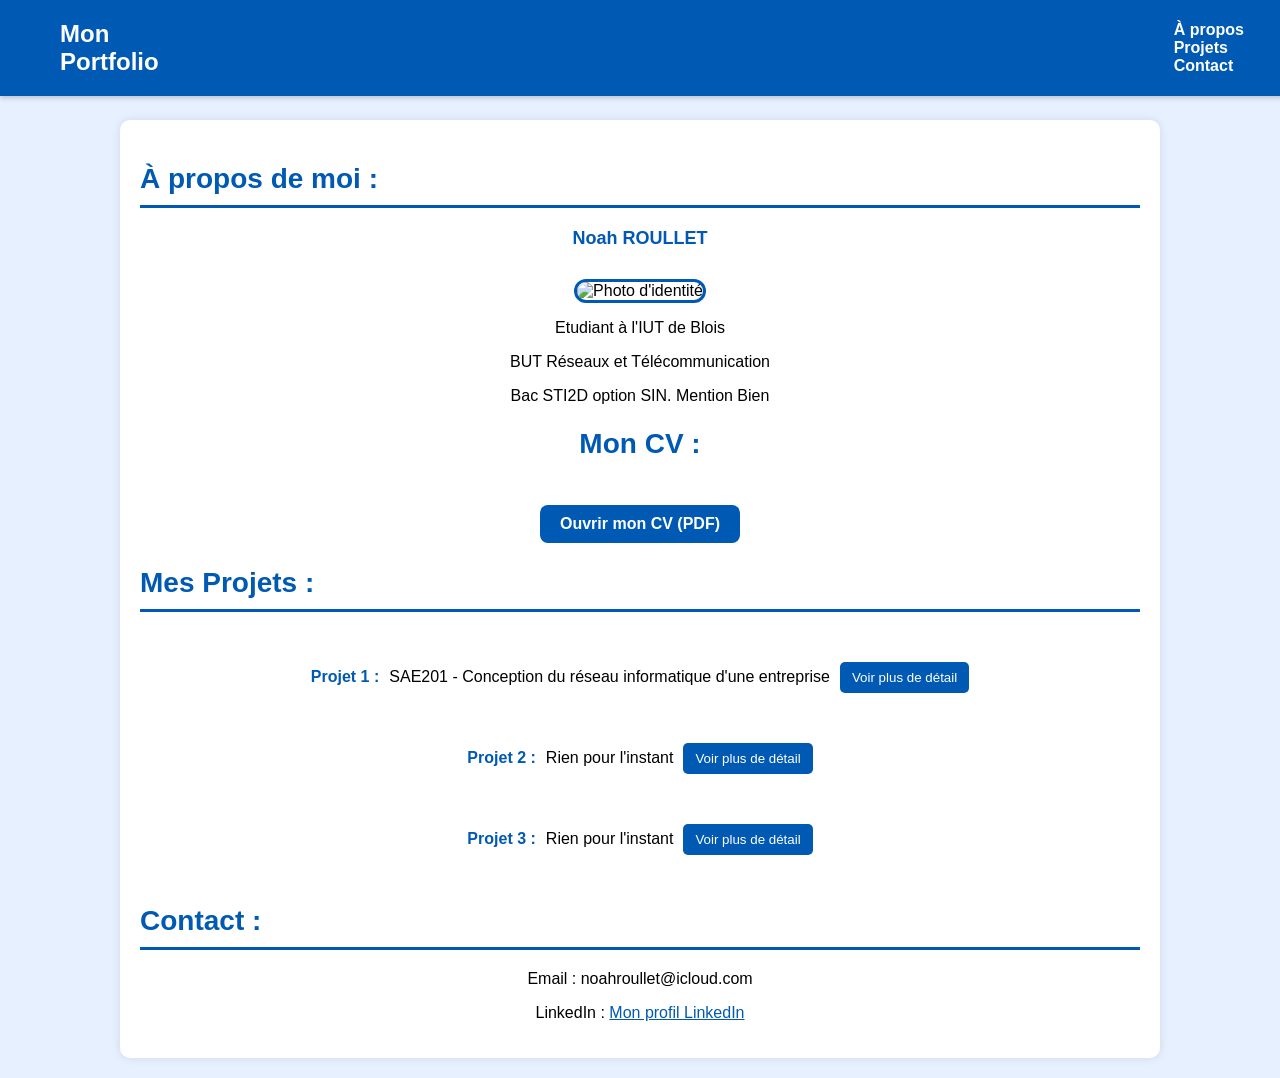
==== index.html @ a57f8b8e "Add files via upload" ====
<!DOCTYPE html>
<html lang="fr">
<head>
    <meta charset="UTF-8">
    <meta name="viewport" content="width=device-width, initial-scale=1.0">
    <title>Noah ROULLET - Portfolio</title>
    <style>
        body {
            font-family: Arial, sans-serif;
            margin: 0;
            padding: 0;
            background-color: #e6f0ff;
        }
        header {
            background-color: #0059b3;
            color: white;
            padding: 20px 40px;
            display: flex;
            align-items: center;
            position: fixed;
            top: 0;
            left: 0;
            width: 100%;
            box-shadow: 0 2px 5px rgba(0,0,0,0.2);
        }
        header h1 {
            margin: 0;
            font-size: 24px;
            padding-left: 20px;
            padding-right: 1000px;
        }
        nav a {
            color: white;
            margin: 0 15px;
            text-decoration: none;
            font-weight: bold;
        }
        nav a:hover {
            text-decoration: underline;
        }
        .container {
            max-width: 1000px;
            margin: 120px auto 20px auto;
            background-color: white;
            padding: 20px;
            box-shadow: 0 0 10px rgba(0,0,0,0.1);
            border-radius: 10px;
        }
        h2#b {
            color: #0059b3;
            font-size: 28px;
            border-bottom: 3px solid #0059b3;
            padding-bottom: 10px;
            margin-bottom: 20px;
        }
        h2#nb{
            color: #0059b3;
            font-size: 28px;
            padding-bottom: 10px;
            margin-bottom: 20px;
        }

        h3{
            color: #0059b3;
            font-size: 18px;
            padding-bottom: 10px;
            margin-bottom: 20px;
        }
        a {
            color: #0059b3;
        }
        section {
            text-align: center;
        }
        #photo-idd {
            width: 120px;
            border: 3px solid #0059b3;
            border-radius: 20px;
        }

        #photo-reseau {
            width: 1200px;
            border: 3px solid #0059b3;
            border-radius: 20px;
        }
        #photo-sous-int  {
            display: block;
            width: 300px;
            border: 3px solid #0059b3;
            border-radius: 20px;
            margin-left: auto;
            margin-right: auto;

        }
        
        hr{
          color: #0059b3;
        }
        .download-button {
            display: inline-block;
            padding: 10px 20px;
            background-color: #0059b3;
            color: white;
            text-decoration: none;
            border-radius: 8px;
            font-weight: bold;
            transition: background-color 0.3s;
            margin-top: 15px;
        }
        .download-button:hover {
            background-color: #003d80;
        }
        ul {
            list-style-position: inside;
            padding-left: 0;
            text-align: center;
        }
        ul li {
            margin: 50px;
            display: flex;
            align-items: center;
            justify-content: center;
            gap: 10px;
        }

        ol.modal-list {
            list-style-position: inside;
            text-align: left;
            margin: 0;
            padding-left: 0;
        }

        ol.modal-list li {
            margin: 50px;
            display: block;
            text-align: left;
        }
    
        .projet-titre {
            font-weight: bold;
            color: #0059b3;
        }
        .detail-button {
            background-color: #0059b3;
            color: white;
            border: none;
            padding: 8px 12px;
            border-radius: 5px;
            cursor: pointer;
            transition: background-color 0.3s;
        }
        .detail-button:hover {
            background-color: #003d80;
        }
        .modal {
            display: none;
            position: fixed;
            z-index: 999;
            left: 0;
            top: 0;
            width: 100%;
            height: 100%;
            overflow: auto;
            background-color: rgba(0,0,0,0.4);
        }
        .modal-content {
            background-color: white;
            margin: 15% auto;
            padding: 20px;
            border: 1px solid #888;
            width: 80%;
            border-radius: 10px;
        }
        .close {
            color: #aaa;
            float: right;
            font-size: 28px;
            font-weight: bold;
            cursor: pointer;
        }
        .close:hover {
            color: black;
        }

        strong {
            color: #0059b3;
            text-decoration: underline;
        }

        table td,th{
            border : solid;
            border-width: 3px;
            border-color: #0059b3;
        }

        table{
            border-collapse : collapse;
            margin-left: auto;
            margin-right: auto;
        }

    </style>
</head>
<body>

    <header>
        <h1>Mon Portfolio</h1>
        <nav>
            <a href="#apropos">À propos</a>
            <a href="#projets">Projets</a>
            <a href="#contact">Contact</a>
        </nav>
    </header>

    <div class="container">
        <h2 id="b">À propos de moi :</h2>
        <section id="apropos">
            <h3>Noah ROULLET</h3>
            <img src="images/photo-idd.png" alt="Photo d'identité" id="photo-idd">
            <p>Etudiant à l'IUT de Blois</p>
            <p>BUT Réseaux et Télécommunication</p>
            <p>Bac STI2D option SIN. Mention Bien</p>
            <h2 id="nb">Mon CV :</h2>
            <a class="download-button" href="images/CV-ROULLET-Noah.pdf" target="_blank">Ouvrir mon CV (PDF)</a>
        </section>

        <h2 id="b">Mes Projets :</h2>
        <section id="projets">
            <ul id="projets-list">
                <li><span class="projet-titre">Projet 1 :</span> SAE201 - Conception du réseau informatique d'une entreprise <button class="detail-button" onclick="openModal('modal1')">Voir plus de détail</button></li>
                <li><span class="projet-titre">Projet 2 :</span> Rien pour l'instant <button class="detail-button" onclick="openModal('modal2')">Voir plus de détail</button></li>
                <li><span class="projet-titre">Projet 3 :</span> Rien pour l'instant <button class="detail-button" onclick="openModal('modal3')">Voir plus de détail</button></li>
            </ul>
        </section>

        <h2 id="b">Contact :</h2>
        <section id="contact">
            <p>Email : noahroullet@icloud.com</p>
            <p>LinkedIn : <a href="https://www.linkedin.com/in/noah-roullet" target="_blank">Mon profil LinkedIn</a></p>
        </section>
    </div>

    <div id="modal1" class="modal">
        <div class="modal-content">
            <span class="close" onclick="closeModal('modal1')">&times;</span>
            <h2 id="b">SAE201 - Conception du réseau informatique d'une entreprise</h1>

  <h2 id="nb">Contexte et objectifs du projet</h2>
  <p>Dans le cadre de mon BUT Réseaux & Télécommunications (semestre 2), j'ai conçu, déployé et sécurisé le réseau informatique complet d'une entreprise fictive. Ce projet m'a permis de mobiliser l'ensemble des compétences acquises en architecture réseau, configuration des services, sécurité, routage et interconnexion avec un fournisseur d'accès à Internet (FAI).</p>

  <h2 id="nb">Architecture du réseau</h2>
  <p>Le réseau se compose de trois grandes parties : l'entreprise, le FAI et l'extérieur (Internet).</p>
  <ol class="modal-list">
    <li><strong>Entreprise :</strong> Salle ADMIN (serveurs DNS, DHCP, TFTP, Intranet, PC Admin), Salle VLAN (VLAN 10, 20, 30), Salle VLSM (/29), Salle de réunion Wi-Fi (client DHCP), DMZ (serveurs Web et DNS), Switches en redondance (spanning-tree).</li>
    <li><strong>FAI :</strong> Serveurs DNS, Web et client test.</li>
    <li><strong>Internet :</strong> Serveur DNS racine externe (.fr).</li>
  </ol>
  <h2 id="nb">Schéma du réseau global</h2>
  <img src="images/reseau.png" alt="photo du réseau de la SAE201" id="photo-reseau">

  <h2 id="nb">Principales étapes de conception et configuration</h2>
  <h3>Adressage et interconnexion</h3>
  <p>Découpage IP (privé et public), configuration des routes statiques sur chaque routeur pour interconnecter tous les réseaux.</p>

  <h3>Routage inter-VLAN</h3>
  <p>Sous-interfaces, trunks sur switches, spanning-tree avec priorité pour définir le switch ROOT.</p>
  <img src="images/sous-interface.png" alt="photo d'illustration de sous interfaces" id="photo-sous-int">

  <h3>Services réseau</h3>
  <ol class="modal-list">
    <li><strong>DHCP :</strong> donne une configuration IP à certain client.</li>
    <li><strong>HTTP :</strong> accéder au serveur Web de l'entreprise ou de l'entreprise.</li>
    <li><strong>DNS :</strong> faire une résolution de nom pour accéder au page du serveur web.</li>
    <li><strong>SSH :</strong> administre à distance les équipements d'interconnexion de façon sécurisé.</li>
    <li><strong>TFTP:</strong> sauvegarde la configuration courante des switches et routeur de l'entreprise.</li>
  </ol>
<h2 id="nb">Apprentissages Critiques et Compétences développées</h2>
<table>
  <tr>
    <th>Apprentissage Critique</th>
    <th>Description</th>
    <th>Compétences développées</th>
  </tr>
  <tr>
    <td>AC11.02</td>
    <td>Comprendre l’architecture et les fondements des systèmes numériques, les principes du codage de l’information, des communications et de l’Internet</td>
    <td>J’ai appris à concevoir un réseau et à comprendre comment les équipements communiquent entre eux.</td>
  </tr>
  <tr>
    <td>AC11.03</td>
    <td>Configurer les fonctions de base du réseau local</td>
    <td>Configuration des VLANs, routage inter-VLAN, DHCP, DNS, NAT, TFTP, ACL</td>
  </tr>
  <tr>
    <td>AC11.04</td>
    <td>Maîtriser les rôles et les principes fondamentaux des systèmes d’exploitation afin d’interagir avec ceux-ci pour la configuration et l’administration des réseaux et services fournis</td>
    <td>Installation et configuration des serveurs DNS, DHCP, TFTP, Web, SSH</td>
  </tr>
  <tr>
    <td>AC11.05</td>
    <td>Identifier les dysfonctionnements du réseau local et les signaler</td>
    <td>Tests de connectivité (ping, traceroute), supervision, débogage des services</td>
  </tr>
  <tr>
    <td>AC11.06</td>
    <td>Installer un poste client, expliquer la procédure mise en place</td>
    <td>Installation d'un poste client et rédaction des étapes nécessaires pour le connecter au réseau et configurer les services.</td>
  </tr>
</table>

  <h2 id="nb">Bilan du projet</h2>
  <p>Ce projet m'a permis de réaliser une maquette réseau complète et fonctionnelle, 
    intégrant les services internes, les accès sécurisés et les interconnexions avec Internet. 
    J'ai ainsi pu mettre en œuvre l'ensemble des savoirs acquis durant mes premiers semestres du BUT Réseaux et Télécommunications.
  </p>
        </div>
    </div>

    <div id="modal2" class="modal">
        <div class="modal-content">
            <span class="close" onclick="closeModal('modal2')">&times;</span>
            <h3>Projet 2 : Rien pour l'instant</h3>
            <p>Je n'ai pas de deuxième projet à présenter pour le moment. Merci de votre compréhension.</p>
        </div>
    </div>

    <div id="modal3" class="modal">
        <div class="modal-content">
            <span class="close" onclick="closeModal('modal3')">&times;</span>
            <h3>Projet 3 : Rien pour l'instant</h3>
            <p>Je n'ai pas de troisième projet à présenter pour le moment. Merci de votre compréhension.</p>
        </div>
    </div>

    <script>
        function openModal(id) {
            document.getElementById(id).style.display = 'block';
        }
        function closeModal(id) {
            document.getElementById(id).style.display = 'none';
        }
        window.onclick = function(event) {
            if (event.target.classList.contains('modal')) {
                event.target.style.display = 'none';
            }
        }
    </script>

</body>
</html>
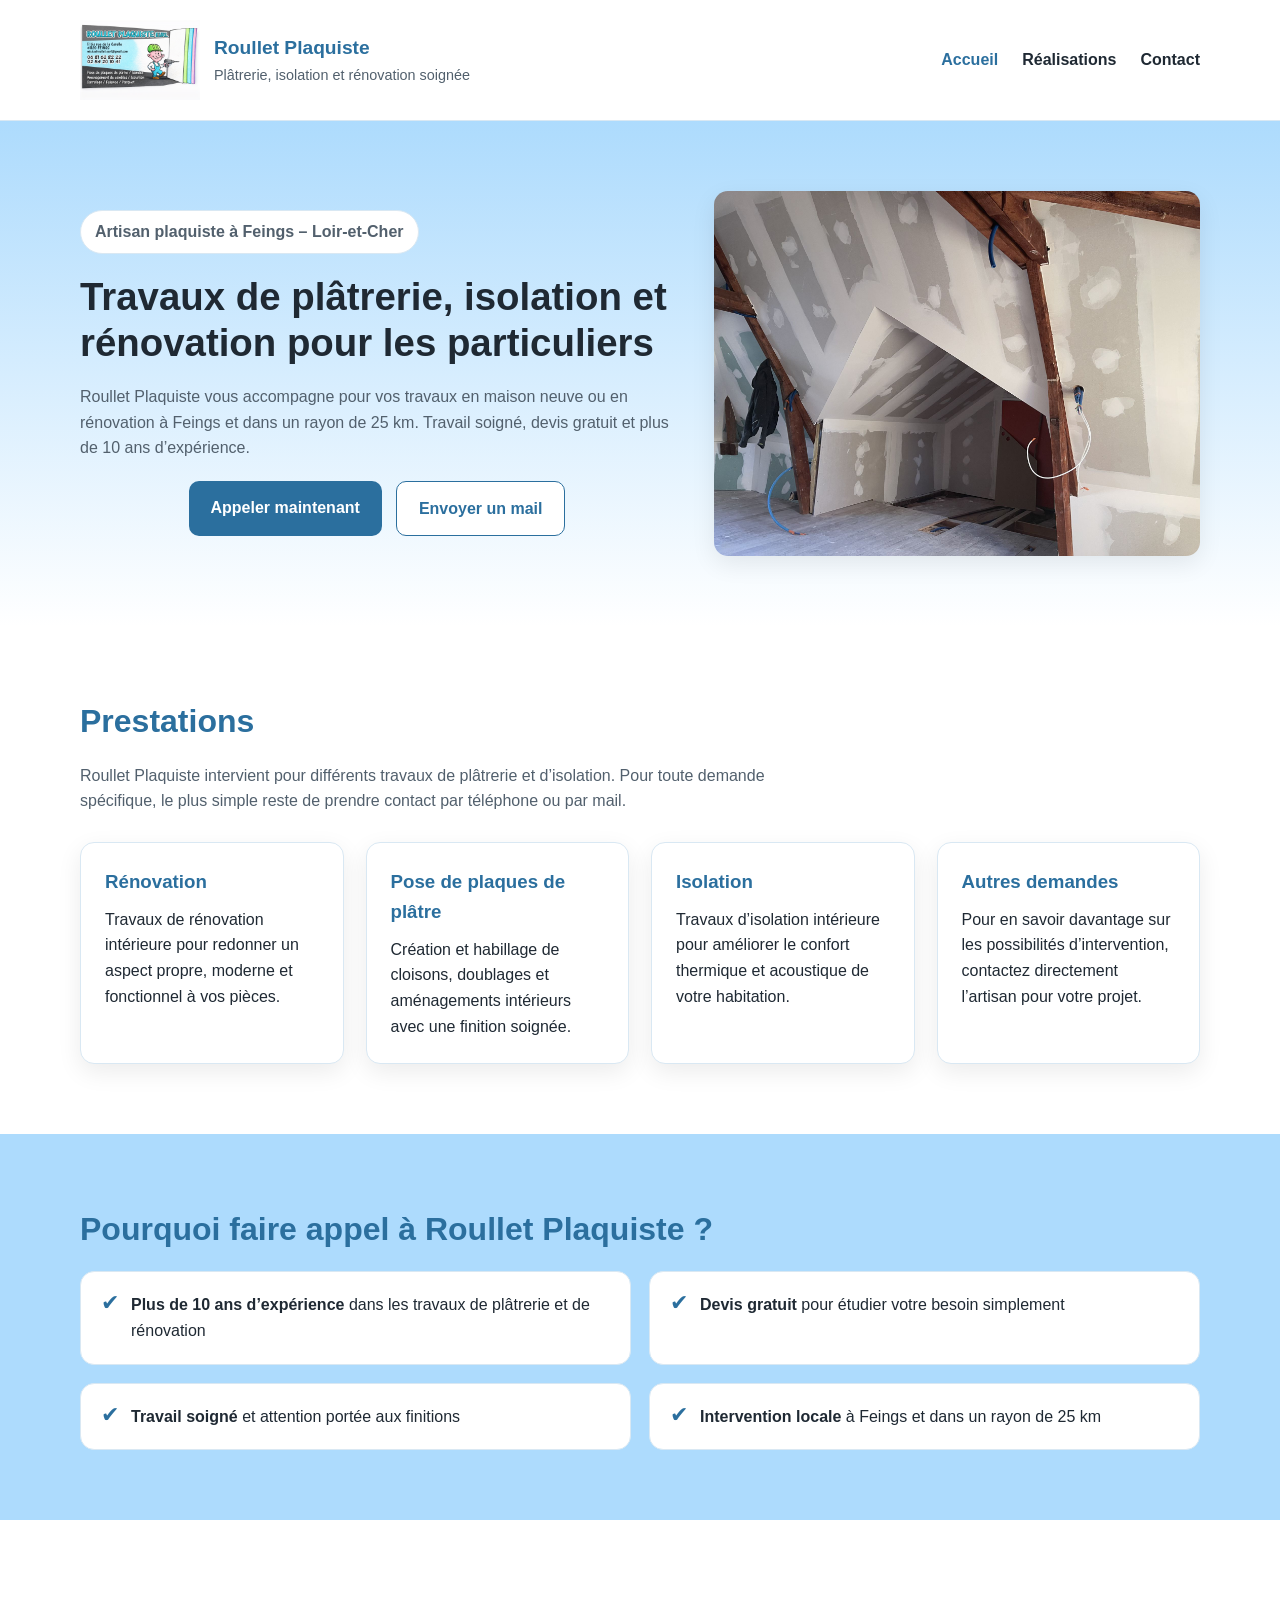
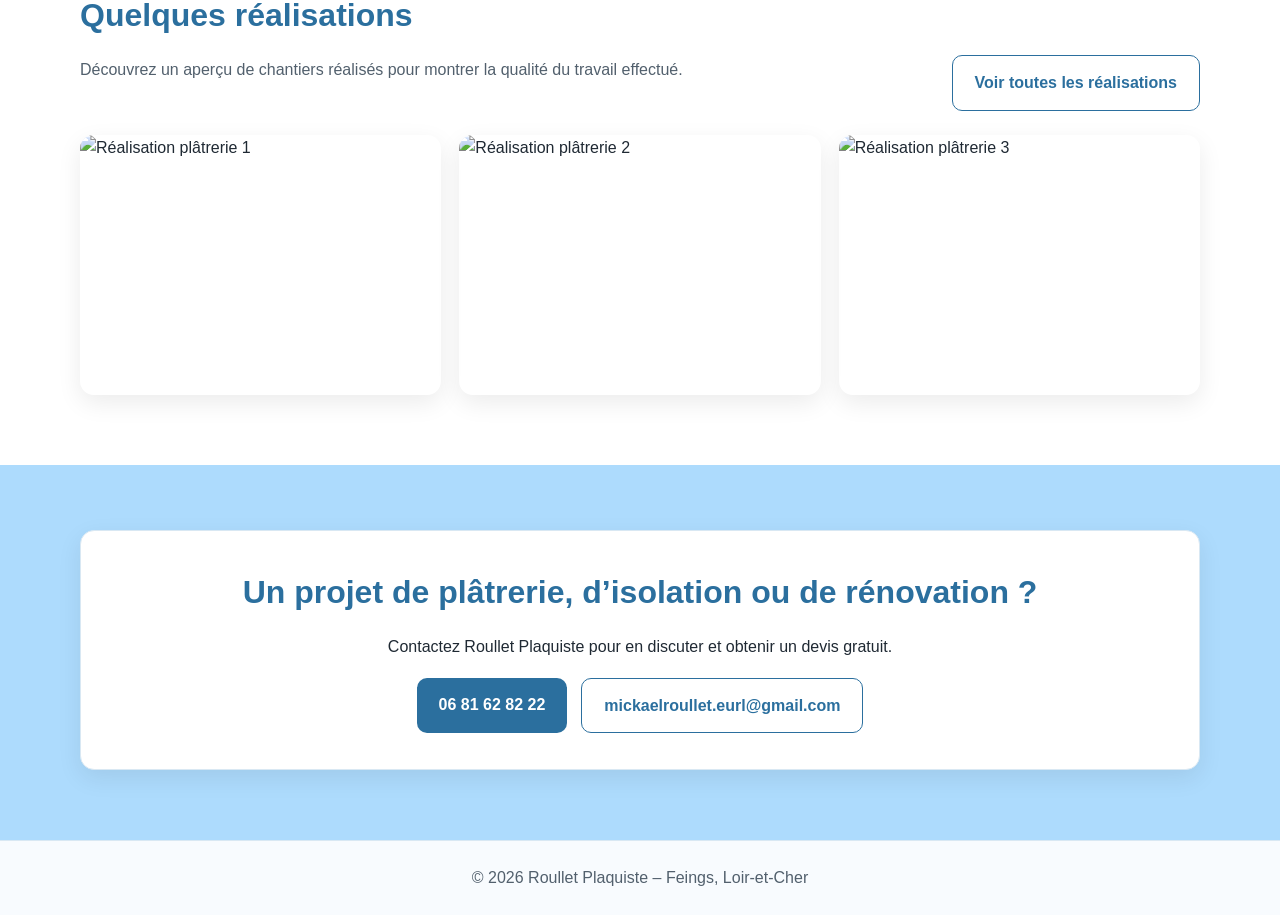
==== commit 1de4eb56: "Add files via upload" ====
--- a/index.html
+++ b/index.html
@@ -1,350 +1,151 @@
 <!DOCTYPE html>
 <html lang="fr">
 <head>
-    <meta charset="UTF-8">
-    <meta name="viewport" content="width=device-width, initial-scale=1.0">
-    <title>Noah ROULLET - Portfolio</title>
-    <style>
-        body {
-            font-family: Arial, sans-serif;
-            margin: 0;
-            padding: 0;
-            background-color: #e6f0ff;
-        }
-        header {
-            background-color: #0059b3;
-            color: white;
-            padding: 20px 40px;
-            display: flex;
-            align-items: center;
-            position: fixed;
-            top: 0;
-            left: 0;
-            width: 100%;
-            box-shadow: 0 2px 5px rgba(0,0,0,0.2);
-        }
-        header h1 {
-            margin: 0;
-            font-size: 24px;
-            padding-left: 20px;
-            padding-right: 1000px;
-        }
-        nav a {
-            color: white;
-            margin: 0 15px;
-            text-decoration: none;
-            font-weight: bold;
-        }
-        nav a:hover {
-            text-decoration: underline;
-        }
-        .container {
-            max-width: 1000px;
-            margin: 120px auto 20px auto;
-            background-color: white;
-            padding: 20px;
-            box-shadow: 0 0 10px rgba(0,0,0,0.1);
-            border-radius: 10px;
-        }
-        h2#b {
-            color: #0059b3;
-            font-size: 28px;
-            border-bottom: 3px solid #0059b3;
-            padding-bottom: 10px;
-            margin-bottom: 20px;
-        }
-        h2#nb{
-            color: #0059b3;
-            font-size: 28px;
-            padding-bottom: 10px;
-            margin-bottom: 20px;
-        }
-
-        h3{
-            color: #0059b3;
-            font-size: 18px;
-            padding-bottom: 10px;
-            margin-bottom: 20px;
-        }
-        a {
-            color: #0059b3;
-        }
-        section {
-            text-align: center;
-        }
-        #photo-idd {
-            width: 120px;
-            border: 3px solid #0059b3;
-            border-radius: 20px;
-        }
-
-        #photo-reseau {
-            width: 1200px;
-            border: 3px solid #0059b3;
-            border-radius: 20px;
-        }
-        #photo-sous-int  {
-            display: block;
-            width: 300px;
-            border: 3px solid #0059b3;
-            border-radius: 20px;
-            margin-left: auto;
-            margin-right: auto;
-
-        }
-        
-        hr{
-          color: #0059b3;
-        }
-        .download-button {
-            display: inline-block;
-            padding: 10px 20px;
-            background-color: #0059b3;
-            color: white;
-            text-decoration: none;
-            border-radius: 8px;
-            font-weight: bold;
-            transition: background-color 0.3s;
-            margin-top: 15px;
-        }
-        .download-button:hover {
-            background-color: #003d80;
-        }
-        ul {
-            list-style-position: inside;
-            padding-left: 0;
-            text-align: center;
-        }
-        ul li {
-            margin: 50px;
-            display: flex;
-            align-items: center;
-            justify-content: center;
-            gap: 10px;
-        }
-
-        ol.modal-list {
-            list-style-position: inside;
-            text-align: left;
-            margin: 0;
-            padding-left: 0;
-        }
-
-        ol.modal-list li {
-            margin: 50px;
-            display: block;
-            text-align: left;
-        }
-    
-        .projet-titre {
-            font-weight: bold;
-            color: #0059b3;
-        }
-        .detail-button {
-            background-color: #0059b3;
-            color: white;
-            border: none;
-            padding: 8px 12px;
-            border-radius: 5px;
-            cursor: pointer;
-            transition: background-color 0.3s;
-        }
-        .detail-button:hover {
-            background-color: #003d80;
-        }
-        .modal {
-            display: none;
-            position: fixed;
-            z-index: 999;
-            left: 0;
-            top: 0;
-            width: 100%;
-            height: 100%;
-            overflow: auto;
-            background-color: rgba(0,0,0,0.4);
-        }
-        .modal-content {
-            background-color: white;
-            margin: 15% auto;
-            padding: 20px;
-            border: 1px solid #888;
-            width: 80%;
-            border-radius: 10px;
-        }
-        .close {
-            color: #aaa;
-            float: right;
-            font-size: 28px;
-            font-weight: bold;
-            cursor: pointer;
-        }
-        .close:hover {
-            color: black;
-        }
-
-        strong {
-            color: #0059b3;
-            text-decoration: underline;
-        }
-
-        table td,th{
-            border : solid;
-            border-width: 3px;
-            border-color: #0059b3;
-        }
-
-        table{
-            border-collapse : collapse;
-            margin-left: auto;
-            margin-right: auto;
-        }
-
-    </style>
+  <meta charset="UTF-8">
+  <meta name="viewport" content="width=device-width, initial-scale=1.0">
+  <title>Roullet Plaquiste | Plaquiste à Feings dans le Loir-et-Cher</title>
+  <meta name="description" content="Roullet Plaquiste, artisan plaquiste à Feings dans le Loir-et-Cher. Rénovation, pose de plaques de plâtre, isolation. Devis gratuit, plus de 10 ans d'expérience.">
+  <meta name="keywords" content="plaquiste Feings, plaquiste Loir-et-Cher, plâtrerie Feings, isolation Loir-et-Cher, rénovation Feings">
+  <link rel="stylesheet" href="style.css">
 </head>
 <body>
+  <header class="site-header">
+    <div class="container header-content">
+      <a href="index.html" class="brand">
+        <img src="assets/logo.png" alt="Logo Roullet Plaquiste" class="logo">
+        <div>
+          <span class="brand-name">Roullet Plaquiste</span>
+          <span class="brand-tagline">Plâtrerie, isolation et rénovation soignée</span>
+        </div>
+      </a>
 
-    <header>
-        <h1>Mon Portfolio</h1>
-        <nav>
-            <a href="#apropos">À propos</a>
-            <a href="#projets">Projets</a>
-            <a href="#contact">Contact</a>
-        </nav>
-    </header>
+      <button class="menu-toggle" id="menu-toggle" aria-label="Ouvrir le menu">☰</button>
 
-    <div class="container">
-        <h2 id="b">À propos de moi :</h2>
-        <section id="apropos">
-            <h3>Noah ROULLET</h3>
-            <img src="images/photo-idd.png" alt="Photo d'identité" id="photo-idd">
-            <p>Etudiant à l'IUT de Blois</p>
-            <p>BUT Réseaux et Télécommunication</p>
-            <p>Bac STI2D option SIN. Mention Bien</p>
-            <h2 id="nb">Mon CV :</h2>
-            <a class="download-button" href="images/CV-ROULLET-Noah.pdf" target="_blank">Ouvrir mon CV (PDF)</a>
-        </section>
+      <nav class="main-nav" id="main-nav">
+        <a href="index.html" class="active">Accueil</a>
+        <a href="realisations.html">Réalisations</a>
+        <a href="contact.html">Contact</a>
+      </nav>
+    </div>
+  </header>
 
-        <h2 id="b">Mes Projets :</h2>
-        <section id="projets">
-            <ul id="projets-list">
-                <li><span class="projet-titre">Projet 1 :</span> SAE201 - Conception du réseau informatique d'une entreprise <button class="detail-button" onclick="openModal('modal1')">Voir plus de détail</button></li>
-                <li><span class="projet-titre">Projet 2 :</span> Rien pour l'instant <button class="detail-button" onclick="openModal('modal2')">Voir plus de détail</button></li>
-                <li><span class="projet-titre">Projet 3 :</span> Rien pour l'instant <button class="detail-button" onclick="openModal('modal3')">Voir plus de détail</button></li>
-            </ul>
-        </section>
+  <main>
+    <section class="hero">
+      <div class="container hero-content">
+        <div class="hero-text">
+          <p class="hero-location">Artisan plaquiste à Feings – Loir-et-Cher</p>
+          <h1>Travaux de plâtrerie, isolation et rénovation pour les particuliers</h1>
+          <p>
+            Roullet Plaquiste vous accompagne pour vos travaux en maison neuve ou en rénovation
+            à Feings et dans un rayon de 25 km. Travail soigné, devis gratuit et plus de 10 ans d’expérience.
+          </p>
+          <div class="hero-buttons">
+            <a class="btn btn-primary" href="contact.html">Appeler maintenant</a>
+            <a class="btn btn-secondary" href="contact.html">Envoyer un mail</a>
+          </div>
+        </div>
 
-        <h2 id="b">Contact :</h2>
-        <section id="contact">
-            <p>Email : noahroullet@icloud.com</p>
-            <p>LinkedIn : <a href="https://www.linkedin.com/in/noah-roullet" target="_blank">Mon profil LinkedIn</a></p>
-        </section>
+        <div class="hero-image">
+          <img src="assets/hero.jpg" alt="Chantier de plâtrerie réalisé par Roullet Plaquiste">
+        </div>
+      </div>
+    </section>
+
+    <section class="section">
+      <div class="container">
+        <h2>Prestations</h2>
+        <p class="section-intro">
+          Roullet Plaquiste intervient pour différents travaux de plâtrerie et d’isolation.
+          Pour toute demande spécifique, le plus simple reste de prendre contact par téléphone ou par mail.
+        </p>
+
+        <div class="cards">
+          <article class="card">
+            <h3>Rénovation</h3>
+            <p>Travaux de rénovation intérieure pour redonner un aspect propre, moderne et fonctionnel à vos pièces.</p>
+          </article>
+
+          <article class="card">
+            <h3>Pose de plaques de plâtre</h3>
+            <p>Création et habillage de cloisons, doublages et aménagements intérieurs avec une finition soignée.</p>
+          </article>
+
+          <article class="card">
+            <h3>Isolation</h3>
+            <p>Travaux d’isolation intérieure pour améliorer le confort thermique et acoustique de votre habitation.</p>
+          </article>
+
+          <article class="card">
+            <h3>Autres demandes</h3>
+            <p>Pour en savoir davantage sur les possibilités d’intervention, contactez directement l’artisan pour votre projet.</p>
+          </article>
+        </div>
+      </div>
+    </section>
+
+    <section class="section section-light">
+      <div class="container">
+        <h2>Pourquoi faire appel à Roullet Plaquiste ?</h2>
+
+        <div class="qualities">
+          <div class="quality">
+            <span>✔</span>
+            <p><strong>Plus de 10 ans d’expérience</strong> dans les travaux de plâtrerie et de rénovation</p>
+          </div>
+          <div class="quality">
+            <span>✔</span>
+            <p><strong>Devis gratuit</strong> pour étudier votre besoin simplement</p>
+          </div>
+          <div class="quality">
+            <span>✔</span>
+            <p><strong>Travail soigné</strong> et attention portée aux finitions</p>
+          </div>
+          <div class="quality">
+            <span>✔</span>
+            <p><strong>Intervention locale</strong> à Feings et dans un rayon de 25 km</p>
+          </div>
+        </div>
+      </div>
+    </section>
+
+    <section class="section">
+      <div class="container">
+        <div class="section-header">
+          <div>
+            <h2>Quelques réalisations</h2>
+            <p class="section-intro">
+              Découvrez un aperçu de chantiers réalisés pour montrer la qualité du travail effectué.
+            </p>
+          </div>
+          <a href="realisations.html" class="btn btn-secondary">Voir toutes les réalisations</a>
+        </div>
+
+        <div class="gallery-preview">
+          <img src="assets/realisations/chantier1.jpg" alt="Réalisation plâtrerie 1">
+          <img src="assets/realisations/chantier2.jpg" alt="Réalisation plâtrerie 2">
+          <img src="assets/realisations/chantier3.jpg" alt="Réalisation plâtrerie 3">
+        </div>
+      </div>
+    </section>
+
+    <section class="section cta-section">
+      <div class="container cta-box">
+        <h2>Un projet de plâtrerie, d’isolation ou de rénovation ?</h2>
+        <p>Contactez Roullet Plaquiste pour en discuter et obtenir un devis gratuit.</p>
+        <div class="hero-buttons">
+          <a class="btn btn-primary" href="tel:0681628222">06 81 62 82 22</a>
+          <a class="btn btn-secondary" href="mailto:mickaelroullet.eurl@gmail.com">mickaelroullet.eurl@gmail.com</a>
+        </div>
+      </div>
+    </section>
+  </main>
+
+  <footer class="site-footer">
+    <div class="container footer-content">
+      <p>© <span id="year"></span> Roullet Plaquiste – Feings, Loir-et-Cher</p>
     </div>
+  </footer>
 
-    <div id="modal1" class="modal">
-        <div class="modal-content">
-            <span class="close" onclick="closeModal('modal1')">&times;</span>
-            <h2 id="b">SAE201 - Conception du réseau informatique d'une entreprise</h1>
-
-  <h2 id="nb">Contexte et objectifs du projet</h2>
-  <p>Dans le cadre de mon BUT Réseaux & Télécommunications (semestre 2), j'ai conçu, déployé et sécurisé le réseau informatique complet d'une entreprise fictive. Ce projet m'a permis de mobiliser l'ensemble des compétences acquises en architecture réseau, configuration des services, sécurité, routage et interconnexion avec un fournisseur d'accès à Internet (FAI).</p>
-
-  <h2 id="nb">Architecture du réseau</h2>
-  <p>Le réseau se compose de trois grandes parties : l'entreprise, le FAI et l'extérieur (Internet).</p>
-  <ol class="modal-list">
-    <li><strong>Entreprise :</strong> Salle ADMIN (serveurs DNS, DHCP, TFTP, Intranet, PC Admin), Salle VLAN (VLAN 10, 20, 30), Salle VLSM (/29), Salle de réunion Wi-Fi (client DHCP), DMZ (serveurs Web et DNS), Switches en redondance (spanning-tree).</li>
-    <li><strong>FAI :</strong> Serveurs DNS, Web et client test.</li>
-    <li><strong>Internet :</strong> Serveur DNS racine externe (.fr).</li>
-  </ol>
-  <h2 id="nb">Schéma du réseau global</h2>
-  <img src="images/reseau.png" alt="photo du réseau de la SAE201" id="photo-reseau">
-
-  <h2 id="nb">Principales étapes de conception et configuration</h2>
-  <h3>Adressage et interconnexion</h3>
-  <p>Découpage IP (privé et public), configuration des routes statiques sur chaque routeur pour interconnecter tous les réseaux.</p>
-
-  <h3>Routage inter-VLAN</h3>
-  <p>Sous-interfaces, trunks sur switches, spanning-tree avec priorité pour définir le switch ROOT.</p>
-  <img src="images/sous-interface.png" alt="photo d'illustration de sous interfaces" id="photo-sous-int">
-
-  <h3>Services réseau</h3>
-  <ol class="modal-list">
-    <li><strong>DHCP :</strong> donne une configuration IP à certain client.</li>
-    <li><strong>HTTP :</strong> accéder au serveur Web de l'entreprise ou de l'entreprise.</li>
-    <li><strong>DNS :</strong> faire une résolution de nom pour accéder au page du serveur web.</li>
-    <li><strong>SSH :</strong> administre à distance les équipements d'interconnexion de façon sécurisé.</li>
-    <li><strong>TFTP:</strong> sauvegarde la configuration courante des switches et routeur de l'entreprise.</li>
-  </ol>
-<h2 id="nb">Apprentissages Critiques et Compétences développées</h2>
-<table>
-  <tr>
-    <th>Apprentissage Critique</th>
-    <th>Description</th>
-    <th>Compétences développées</th>
-  </tr>
-  <tr>
-    <td>AC11.02</td>
-    <td>Comprendre l’architecture et les fondements des systèmes numériques, les principes du codage de l’information, des communications et de l’Internet</td>
-    <td>J’ai appris à concevoir un réseau et à comprendre comment les équipements communiquent entre eux.</td>
-  </tr>
-  <tr>
-    <td>AC11.03</td>
-    <td>Configurer les fonctions de base du réseau local</td>
-    <td>Configuration des VLANs, routage inter-VLAN, DHCP, DNS, NAT, TFTP, ACL</td>
-  </tr>
-  <tr>
-    <td>AC11.04</td>
-    <td>Maîtriser les rôles et les principes fondamentaux des systèmes d’exploitation afin d’interagir avec ceux-ci pour la configuration et l’administration des réseaux et services fournis</td>
-    <td>Installation et configuration des serveurs DNS, DHCP, TFTP, Web, SSH</td>
-  </tr>
-  <tr>
-    <td>AC11.05</td>
-    <td>Identifier les dysfonctionnements du réseau local et les signaler</td>
-    <td>Tests de connectivité (ping, traceroute), supervision, débogage des services</td>
-  </tr>
-  <tr>
-    <td>AC11.06</td>
-    <td>Installer un poste client, expliquer la procédure mise en place</td>
-    <td>Installation d'un poste client et rédaction des étapes nécessaires pour le connecter au réseau et configurer les services.</td>
-  </tr>
-</table>
-
-  <h2 id="nb">Bilan du projet</h2>
-  <p>Ce projet m'a permis de réaliser une maquette réseau complète et fonctionnelle, 
-    intégrant les services internes, les accès sécurisés et les interconnexions avec Internet. 
-    J'ai ainsi pu mettre en œuvre l'ensemble des savoirs acquis durant mes premiers semestres du BUT Réseaux et Télécommunications.
-  </p>
-        </div>
-    </div>
-
-    <div id="modal2" class="modal">
-        <div class="modal-content">
-            <span class="close" onclick="closeModal('modal2')">&times;</span>
-            <h3>Projet 2 : Rien pour l'instant</h3>
-            <p>Je n'ai pas de deuxième projet à présenter pour le moment. Merci de votre compréhension.</p>
-        </div>
-    </div>
-
-    <div id="modal3" class="modal">
-        <div class="modal-content">
-            <span class="close" onclick="closeModal('modal3')">&times;</span>
-            <h3>Projet 3 : Rien pour l'instant</h3>
-            <p>Je n'ai pas de troisième projet à présenter pour le moment. Merci de votre compréhension.</p>
-        </div>
-    </div>
-
-    <script>
-        function openModal(id) {
-            document.getElementById(id).style.display = 'block';
-        }
-        function closeModal(id) {
-            document.getElementById(id).style.display = 'none';
-        }
-        window.onclick = function(event) {
-            if (event.target.classList.contains('modal')) {
-                event.target.style.display = 'none';
-            }
-        }
-    </script>
-
+  <script src="script.js"></script>
 </body>
-</html>
+</html>
--- a/style.css
+++ b/style.css
@@ -0,0 +1,425 @@
+* {
+  margin: 0;
+  padding: 0;
+  box-sizing: border-box;
+}
+
+:root {
+  --blue: #5faee3;
+  --blue-dark: #2b6f9e;
+  --blue-light: #addbfd;
+  --white: #ffffff;
+  --text: #1f2933;
+  --text-soft: #52606d;
+  --border: #d9e8f3;
+  --shadow: 0 8px 24px rgba(0, 0, 0, 0.08);
+  --radius: 14px;
+  --container: 1120px;
+}
+
+body {
+  font-family: Arial, Helvetica, sans-serif;
+  color: var(--text);
+  background: var(--white);
+  line-height: 1.6;
+}
+
+img {
+  max-width: 100%;
+  display: block;
+}
+
+a {
+  text-decoration: none;
+  color: inherit;
+}
+
+.container {
+  width: min(92%, var(--container));
+  margin: 0 auto;
+}
+
+.site-header {
+  position: sticky;
+  top: 0;
+  z-index: 1000;
+  background: rgba(255, 255, 255, 0.96);
+  border-bottom: 1px solid var(--border);
+  backdrop-filter: blur(8px);
+}
+
+.header-content {
+  display: flex;
+  align-items: center;
+  justify-content: space-between;
+  min-height: 84px;
+  gap: 20px;
+}
+
+.brand {
+  display: flex;
+  align-items: center;
+  gap: 14px;
+}
+
+.logo {
+  width: 120px;
+  height: 120px;
+  object-fit: contain;
+  background: var(--white);
+  border-radius: 12px;
+}
+
+.brand-name {
+  display: block;
+  font-size: 1.2rem;
+  font-weight: 700;
+  color: var(--blue-dark);
+}
+
+.brand-tagline {
+  display: block;
+  font-size: 0.9rem;
+  color: var(--text-soft);
+}
+
+.main-nav {
+  display: flex;
+  align-items: center;
+  gap: 24px;
+}
+
+.main-nav a {
+  font-weight: 600;
+  color: var(--text);
+  transition: color 0.2s ease;
+}
+
+.main-nav a:hover,
+.main-nav a.active {
+  color: var(--blue-dark);
+}
+
+.menu-toggle {
+  display: none;
+  border: none;
+  background: none;
+  font-size: 1.8rem;
+  cursor: pointer;
+}
+
+.hero {
+  padding: 70px 0;
+  background: linear-gradient(to bottom, var(--blue-light), var(--white));
+}
+
+.hero-content {
+  display: grid;
+  grid-template-columns: 1.1fr 0.9fr;
+  gap: 40px;
+  align-items: center;
+}
+
+.hero-location {
+  display: inline-block;
+  margin-bottom: 12px;
+  padding: 8px 14px;
+  background: var(--white);
+  border: 1px solid var(--border);
+  border-radius: 999px;
+  font-weight: 600;
+  color: var(--blue-dark);
+}
+
+.hero h1 {
+  font-size: 2.4rem;
+  line-height: 1.2;
+  margin-bottom: 18px;
+}
+
+.hero p {
+  color: var(--text-soft);
+  margin-bottom: 20px;
+}
+
+.hero-image img {
+  border-radius: var(--radius);
+  box-shadow: var(--shadow);
+  min-height: 320px;
+  object-fit: cover;
+}
+
+.hero-buttons {
+  display: flex;
+  flex-wrap: wrap;
+  gap: 14px;
+  margin-top: 18px;
+  justify-content: center;
+}
+
+.btn {
+  display: inline-block;
+  padding: 14px 22px;
+  border-radius: 10px;
+  font-weight: 700;
+  transition: transform 0.2s ease, opacity 0.2s ease;
+}
+
+.btn:hover {
+  transform: translateY(-2px);
+  opacity: 0.95;
+}
+
+.btn-primary {
+  background: var(--blue-dark);
+  color: var(--white);
+}
+
+.btn-secondary {
+  background: var(--white);
+  color: var(--blue-dark);
+  border: 1px solid var(--blue-dark);
+}
+
+.section {
+  padding: 70px 0;
+}
+
+.section-light {
+  background: var(--blue-light);
+}
+
+.section h2 {
+  font-size: 2rem;
+  margin-bottom: 16px;
+  color: var(--blue-dark);
+}
+
+.section-intro {
+  max-width: 760px;
+  color: var(--text-soft);
+  margin-bottom: 28px;
+}
+
+.cards {
+  display: grid;
+  grid-template-columns: repeat(4, 1fr);
+  gap: 22px;
+}
+
+.card {
+  background: var(--white);
+  border: 1px solid var(--border);
+  border-radius: var(--radius);
+  padding: 24px;
+  box-shadow: var(--shadow);
+}
+
+.card h3 {
+  margin-bottom: 10px;
+  color: var(--blue-dark);
+}
+
+.qualities {
+  display: grid;
+  grid-template-columns: repeat(2, 1fr);
+  gap: 18px;
+}
+
+.quality {
+  display: flex;
+  align-items: flex-start;
+  gap: 12px;
+  background: var(--white);
+  border: 1px solid var(--border);
+  border-radius: var(--radius);
+  padding: 20px;
+}
+
+.quality span {
+  font-size: 1.4rem;
+  color: var(--blue-dark);
+  line-height: 1;
+}
+
+.gallery-preview {
+  display: grid;
+  grid-template-columns: repeat(3, 1fr);
+  gap: 18px;
+  margin-top: 24px;
+}
+
+.gallery-preview img,
+.gallery-card img {
+  width: 100%;
+  height: 260px;
+  object-fit: cover;
+  border-radius: var(--radius);
+  box-shadow: var(--shadow);
+}
+
+.section-header {
+  display: flex;
+  align-items: end;
+  justify-content: space-between;
+  gap: 20px;
+  flex-wrap: wrap;
+}
+
+.cta-section {
+  padding-top: 65px;
+  background: var(--blue-light);
+}
+
+.cta-box {
+  text-align: center;
+  background: var(--white);
+  border: 1px solid var(--border);
+  border-radius: var(--radius);
+  padding: 36px 24px;
+  box-shadow: var(--shadow);
+}
+
+.page-banner {
+  padding: 60px 0;
+  background: linear-gradient(to bottom, var(--blue-light), var(--white));
+  border-bottom: 1px solid var(--border);
+}
+
+.page-banner h1 {
+  font-size: 2.3rem;
+  color: var(--blue-dark);
+  margin-bottom: 10px;
+}
+
+.page-banner p {
+  color: var(--text-soft);
+}
+
+.gallery-grid {
+  display: grid;
+  grid-template-columns: repeat(3, 1fr);
+  gap: 24px;
+}
+
+.gallery-card {
+  background: var(--white);
+  border: 1px solid var(--border);
+  border-radius: var(--radius);
+  padding: 14px;
+  box-shadow: var(--shadow);
+}
+
+.gallery-card figcaption {
+  padding-top: 12px;
+  font-weight: 600;
+  color: var(--blue-dark);
+}
+
+.contact-grid {
+  display: grid;
+  grid-template-columns: repeat(2, 1fr);
+  gap: 24px;
+}
+
+.contact-card {
+  background: var(--white);
+  border: 1px solid var(--border);
+  border-radius: var(--radius);
+  padding: 26px;
+  box-shadow: var(--shadow);
+}
+
+.contact-card h2 {
+  font-size: 1.35rem;
+  margin-bottom: 10px;
+}
+
+.contact-link {
+  font-size: 1.1rem;
+  font-weight: 700;
+  color: var(--blue-dark);
+  word-break: break-word;
+}
+
+.small-note {
+  margin-top: 10px;
+  font-size: 0.9rem;
+  color: var(--text-soft);
+}
+
+.site-footer {
+  background: #f8fbfe;
+  border-top: 1px solid var(--border);
+  text-align: center;
+  padding: 24px 0;
+}
+
+.footer-content {
+  display: flex;
+  flex-direction: column;
+  align-items: center;
+  justify-content: center;
+  gap: 8px;
+  flex-wrap: wrap;
+  color: var(--text-soft);
+  text-align: center;
+}
+
+@media (max-width: 960px) {
+  .hero-content,
+  .cards,
+  .gallery-grid,
+  .contact-grid,
+  .qualities,
+  .gallery-preview {
+    grid-template-columns: 1fr 1fr;
+  }
+
+  .hero-content {
+    grid-template-columns: 1fr;
+  }
+}
+
+@media (max-width: 700px) {
+  .menu-toggle {
+    display: block;
+  }
+
+  .main-nav {
+    display: none;
+    position: absolute;
+    top: 84px;
+    right: 4%;
+    background: var(--white);
+    border: 1px solid var(--border);
+    border-radius: 12px;
+    box-shadow: var(--shadow);
+    padding: 16px;
+    flex-direction: column;
+    align-items: flex-start;
+    min-width: 200px;
+  }
+
+  .main-nav.open {
+    display: flex;
+  }
+
+  .hero h1 {
+    font-size: 2rem;
+  }
+
+  .cards,
+  .gallery-grid,
+  .contact-grid,
+  .qualities,
+  .gallery-preview {
+    grid-template-columns: 1fr;
+  }
+
+  .section,
+  .hero,
+  .page-banner {
+    padding: 50px 0;
+  }
+}
